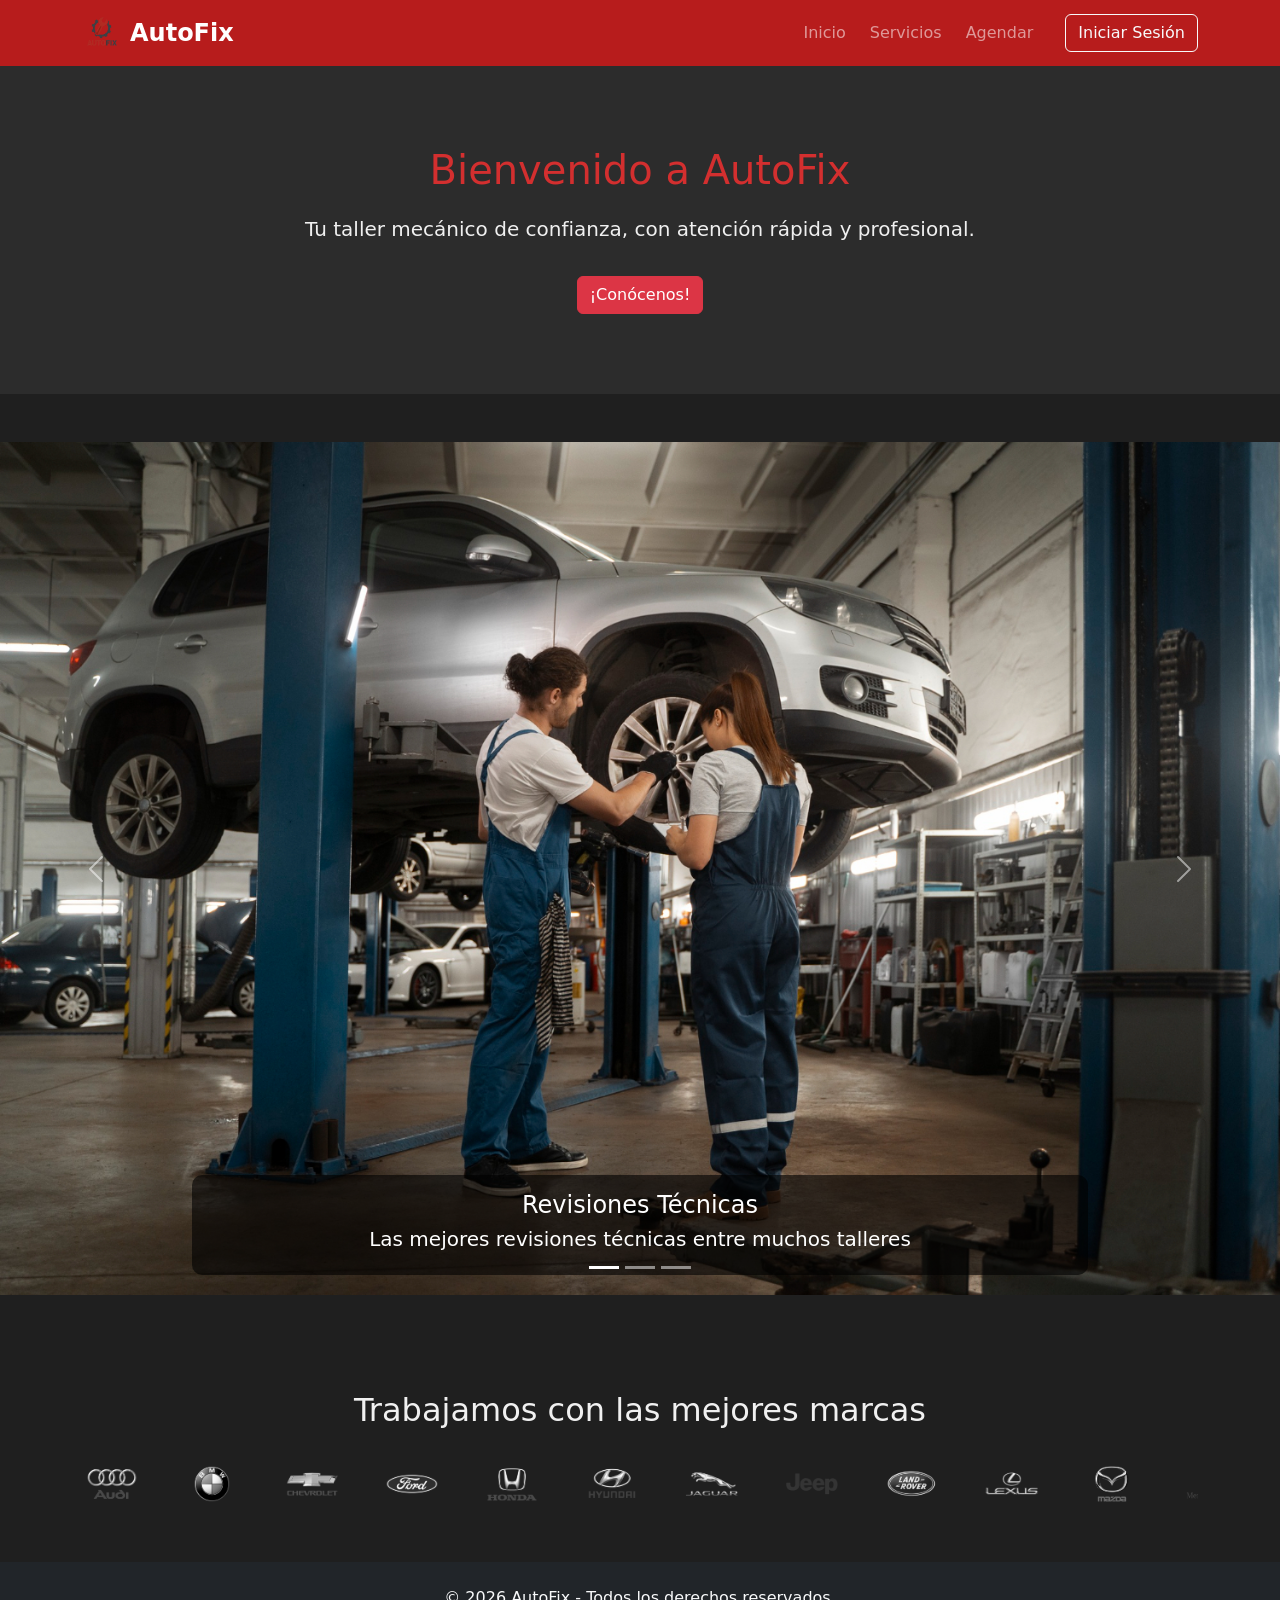
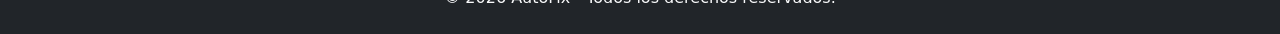
==== index.html @ a1d2fccf "commit" ====
<!DOCTYPE html>
<html lang="es">
<head>
  <meta charset="UTF-8" />
  <meta name="viewport" content="width=device-width, initial-scale=1.0"/>
  <title>AutoFix - Taller Mecánico</title>
  <!-- Bootstrap CSS -->
  <link href="https://cdn.jsdelivr.net/npm/bootstrap@5.3.3/dist/css/bootstrap.min.css" rel="stylesheet">
  <link rel="stylesheet" href="css/index.css">
</head>
<body>

<iframe
  src="partials/navbar.html"
  title="Barra de navegación"
  style="width:100%;height:66px;border:0;display:block"
  loading="eager"></iframe>

<!-- HERO SECTION -->
<section class="hero">
  <div class="container">
    <h1>Bienvenido a AutoFix</h1>
    <p class="lead">Tu taller mecánico de confianza, con atención rápida y profesional.</p>
    <a href="autofix.html" class="btn btn-danger mt-3">¡Conócenos!</a>
  </div>
</section>

<!-- CARRUSEL PRINCIPAL -->
<section class="container-fluid p-0 my-5">
  <div id="carouselExampleCaptions" class="carousel slide" data-bs-ride="carousel">
    <div class="carousel-indicators">
      <button type="button" data-bs-target="#carouselExampleCaptions" data-bs-slide-to="0" class="active" aria-current="true" aria-label="Slide 1"></button>
      <button type="button" data-bs-target="#carouselExampleCaptions" data-bs-slide-to="1" aria-label="Slide 2"></button>
      <button type="button" data-bs-target="#carouselExampleCaptions" data-bs-slide-to="2" aria-label="Slide 3"></button>
    </div>
    <div class="carousel-inner">
      <div class="carousel-item active">
        <img src="imagenes/2150170020.jpg" class="d-block w-100" alt="Revisión técnica">
        <div class="carousel-caption d-block">
          <h4>Revisiones Técnicas</h4>
          <h5>Las mejores revisiones técnicas entre muchos talleres</h5>
        </div>
      </div>
      <div class="carousel-item">
        <img src="imagenes/timos_talleres.jpg" class="d-block w-100" alt="Cambio de aceite">
        <div class="carousel-caption d-block">
          <h4>Cambios de Aceite</h4>
          <h5>Mucho más rápido que otros talleres y con aceite de calidad</h5>
        </div>
      </div>
      <div class="carousel-item">
        <img src="imagenes/como-reparar-un-motor.jpg" class="d-block w-100" alt="Reparación de motor">
        <div class="carousel-caption d-block">
          <h4>Reparación de Motor</h4>
          <h5>Rápida y barata, la mejor de todas</h5>
        </div>
      </div>
    </div>
    <button class="carousel-control-prev" type="button" data-bs-target="#carouselExampleCaptions" data-bs-slide="prev">
      <span class="carousel-control-prev-icon" aria-hidden="true"></span>
      <span class="visually-hidden">Anterior</span>
    </button>
    <button class="carousel-control-next" type="button" data-bs-target="#carouselExampleCaptions" data-bs-slide="next">
      <span class="carousel-control-next-icon" aria-hidden="true"></span>
      <span class="visually-hidden">Siguiente</span>
    </button>
  </div>
</section>

<!-- MARCAS QUE TRABAJAMOS -->
<section class="marcas py-5">
  <div class="container">
    <h2 class="text-center mb-4">Trabajamos con las mejores marcas</h2>
    <div class="marcas-scroll">
      <div class="marcas-track">
        <img src="marcas/Audi.png" alt="Marca Audi">
        <img src="marcas/Bmw.png" alt="Marca BMW">
        <img src="marcas/Chevrolet.png" alt="Marca Chevrolet">
        <img src="marcas/Ford.png" alt="Marca Ford">
        <img src="marcas/Honda.png" alt="Marca Honda">
        <img src="marcas/Hyundai.png" alt="Marca Hyundai">
        <img src="marcas/Jaguar.png" alt="Marca Jaguar">
        <img src="marcas/Jeep.png" alt="Marca Jeep">
        <img src="marcas/Land-Rover.png" alt="Marca Land Rover">
        <img src="marcas/Lexus.png" alt="Marca Lexus">
        <img src="marcas/Mazda.png" alt="Marca Mazda">
        <img src="marcas/Mercedes.png" alt="Marca Mercedes">
        <img src="marcas/Mitsubishi.png" alt="Marca Mitsubishi">
        <img src="marcas/Nissan.png" alt="Marca Nissan">
        <img src="marcas/Porsche.png" alt="Marca Porsche">
        <img src="marcas/Subaru.png" alt="Marca Subaru">
        <img src="marcas/Toyota.png" alt="Marca Toyota">
      </div>
    </div>
  </div>
</section>

<!-- FOOTER -->
<iframe
  src="partials/footer.html"
  title="Pie de página"
  style="width:100%;height:72px;border:0;display:block"
  loading="lazy"></iframe>

<!-- Bootstrap JS -->
<script src="https://cdn.jsdelivr.net/npm/bootstrap@5.3.3/dist/js/bootstrap.bundle.min.js"></script>
</body>
</html>
---- css/index.css ----
/* pagina principal */
    body {
      background-color: #1f1f1f;
      color: #f0f0f0;
    }
    .navbar {
      background-color: #d32f2f;
    }
    .hero {
      padding: 80px 20px;
      background-color: #2c2c2c;
      text-align: center;
    }
    .hero h1 {
      color: #d32f2f;
      margin-bottom: 20px;
    }
    footer {
      background-color: #333;
      padding: 20px;
      color: #bbb;
      text-align: center;
    }
    .navbar-brand img {
      width: 40px;
      height: 40px;
      object-fit: cover;
      border-radius: 50%;
      margin-right: 10px;
    }
   .navbar {
      background-color: #b71c1c;
    }
    .navbar-brand img {
      height: 50px;
    }
    .carousel-caption {
      background-color: rgba(0, 0, 0, 0.6);
      padding: 1rem;
      border-radius: 10px;
    }

    /* carusel hacia la izq con logos */

   .marcas-scroll {
  overflow: hidden;
  position: relative;
  width: 100%;
}

.marcas-track {
  display: flex;
  gap: 40px;
  width: max-content;
  animation: scrollMarcas 30s linear infinite;
}

.marcas-track img {
  height: 60px;
  object-fit: contain;
  filter: grayscale(100%);
  transition: filter 0.3s ease;
}

.marcas-track img:hover {
  filter: grayscale(0%);
}

@keyframes scrollMarcas {
  0% {
    transform: translateX(0);
  }
  100% {
    transform: translateX(-50%);
  }
}
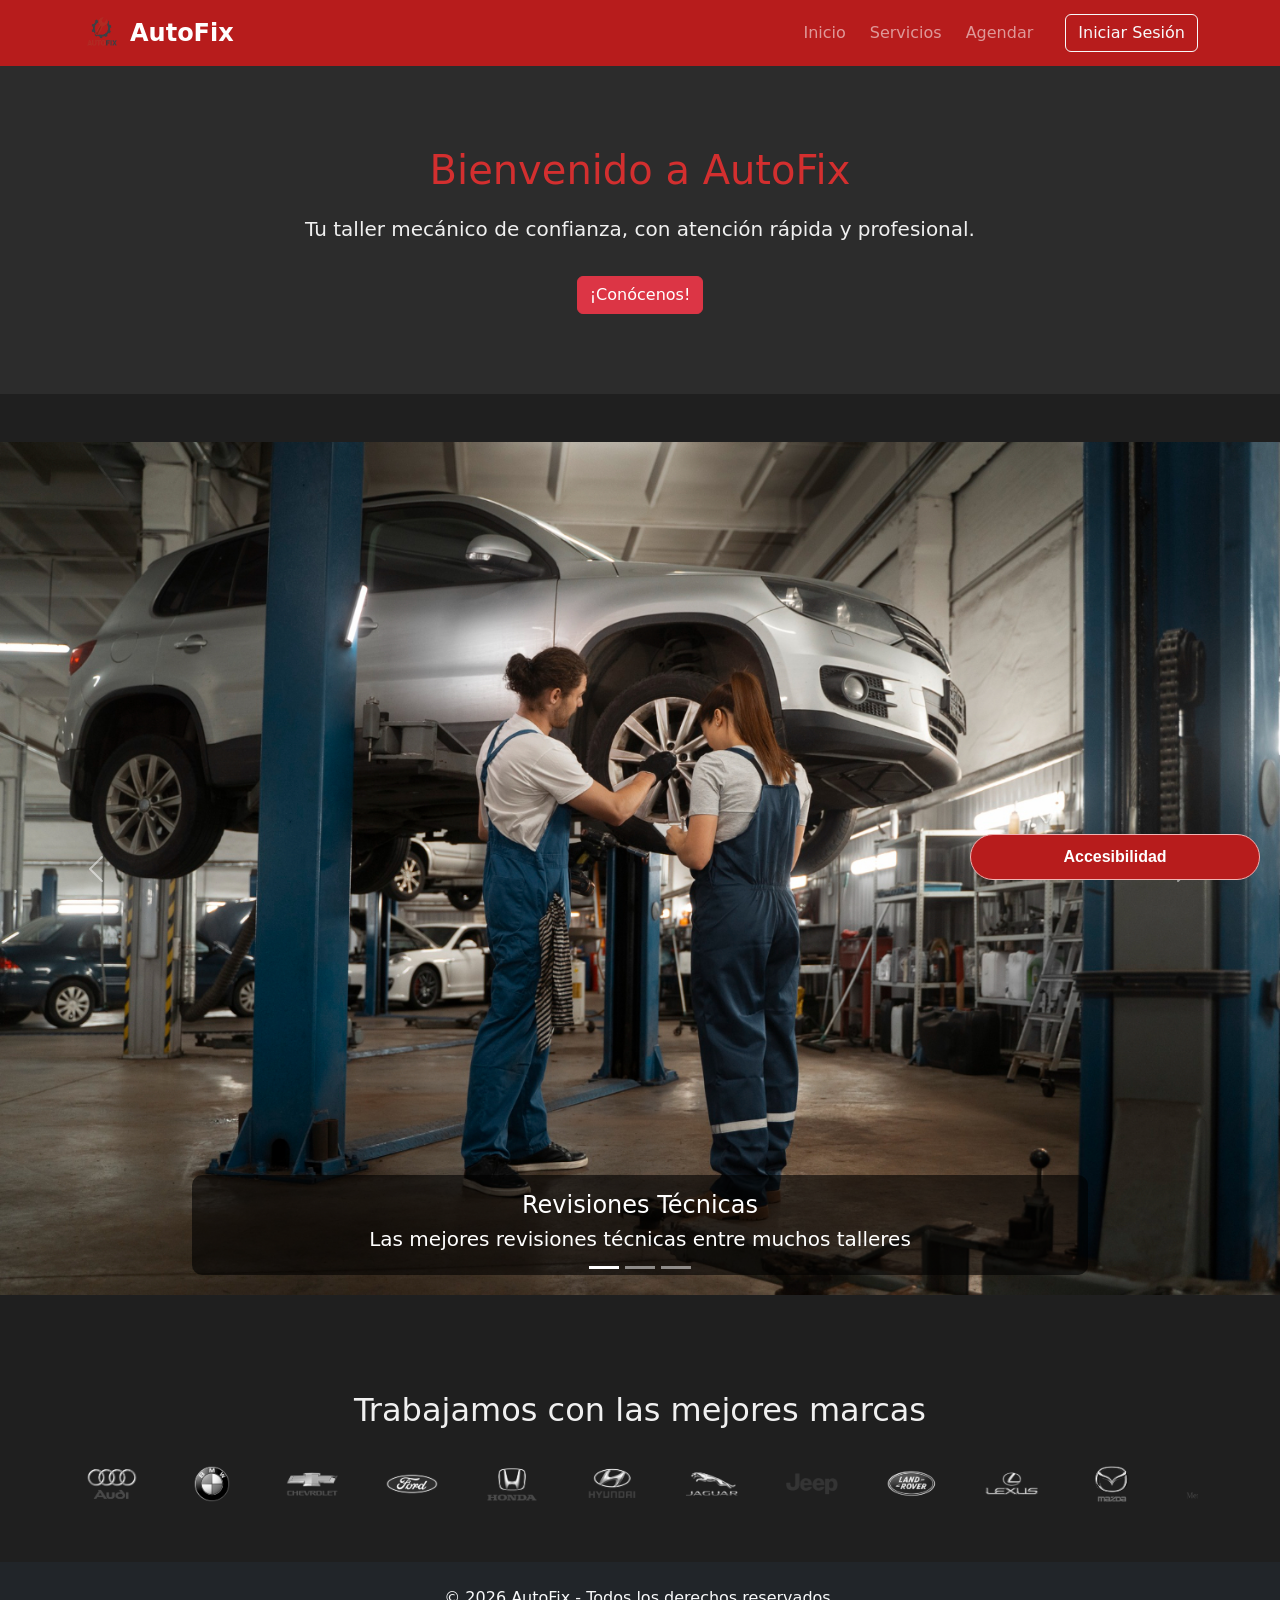
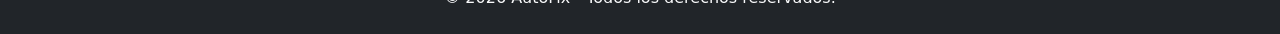
==== commit 2a9a426d: "accesibility feature" ====
--- a/index.html
+++ b/index.html
@@ -7,8 +7,14 @@
   <!-- Bootstrap CSS -->
   <link href="https://cdn.jsdelivr.net/npm/bootstrap@5.3.3/dist/css/bootstrap.min.css" rel="stylesheet">
   <link rel="stylesheet" href="css/index.css">
+  <link rel="stylesheet" href="css/accesisibility.css">
 </head>
 <body>
+<span id="normal" class="a11y-target" aria-hidden="true"></span>
+<span id="texto-grande" class="a11y-target" aria-hidden="true"></span>
+<span id="contraste" class="a11y-target" aria-hidden="true"></span>
+<span id="contraste-texto" class="a11y-target" aria-hidden="true"></span>
+<div class="page-shell">
 
 <iframe
   src="partials/navbar.html"
@@ -101,6 +107,20 @@
   title="Pie de página"
   style="width:100%;height:72px;border:0;display:block"
   loading="lazy"></iframe>
+</div>
+
+<details class="a11y-widget">
+  <summary>Accesibilidad</summary>
+  <div class="a11y-panel">
+    <p>Cambia el tamaño del texto, el contraste y el contraste del texto para una mejor experiencia.</p>
+    <div class="a11y-grid">
+      <a class="a11y-option" href="#texto-grande">Texto grande</a>
+      <a class="a11y-option" href="#contraste">Alto contraste</a>
+      <a class="a11y-option" href="#contraste-texto">Contraste + texto</a>
+      <a class="a11y-option" href="#normal">Restablecer</a>
+    </div>
+  </div>
+</details>
 
 <!-- Bootstrap JS -->
 <script src="https://cdn.jsdelivr.net/npm/bootstrap@5.3.3/dist/js/bootstrap.bundle.min.js"></script>
--- a/css/accesisibility.css
+++ b/css/accesisibility.css
@@ -0,0 +1,158 @@
+.a11y-target {
+  position: absolute;
+  width: 1px;
+  height: 1px;
+  overflow: hidden;
+  clip: rect(0, 0, 0, 0);
+}
+
+.a11y-widget {
+  position: fixed;
+  right: 20px;
+  bottom: 20px;
+  z-index: 2000;
+  width: min(92vw, 290px);
+  font-family: "Segoe UI", Tahoma, Geneva, Verdana, sans-serif;
+}
+
+.a11y-widget summary {
+  list-style: none;
+  cursor: pointer;
+  background: #b71c1c;
+  color: #ffffff;
+  border: 1px solid #f2b1b1;
+  border-radius: 999px;
+  padding: 10px 16px;
+  font-weight: 700;
+  text-align: center;
+}
+
+.a11y-widget summary::-webkit-details-marker {
+  display: none;
+}
+
+.a11y-panel {
+  margin-top: 10px;
+  background: #2a2a2a;
+  color: #f5f5f5;
+  border: 1px solid #5a5a5a;
+  border-radius: 14px;
+  padding: 12px;
+  box-shadow: 0 8px 24px rgba(0, 0, 0, 0.4);
+}
+
+.a11y-panel p {
+  margin: 0 0 10px 0;
+  font-size: 0.9rem;
+}
+
+.a11y-grid {
+  display: grid;
+  grid-template-columns: 1fr 1fr;
+  gap: 8px;
+}
+
+.a11y-option {
+  display: inline-block;
+  text-decoration: none;
+  text-align: center;
+  background: #3a3a3a;
+  color: #f4f4f4;
+  border: 1px solid #666;
+  border-radius: 10px;
+  padding: 9px 8px;
+  font-size: 0.9rem;
+}
+
+.a11y-option:hover,
+.a11y-option:focus-visible {
+  border-color: #dd6f6f;
+  color: #ffdede;
+}
+
+#texto-grande:target ~ .page-shell {
+  font-size: 120% !important;
+}
+
+#texto-grande:target ~ .page-shell * {
+  font-size: 1.2em !important;
+}
+
+#contraste:target ~ .page-shell {
+  background-color: #ededed !important;
+  color: #1f1f1f !important;
+}
+
+#contraste:target ~ .page-shell .hero,
+#contraste:target ~ .page-shell .card,
+#contraste:target ~ .page-shell .confirmacion-container,
+#contraste:target ~ .page-shell .product-card,
+#contraste:target ~ .page-shell form,
+#contraste:target ~ .page-shell .fondo {
+  background-color: #f6f6f6 !important;
+  color: #1f1f1f !important;
+}
+
+#contraste:target ~ .page-shell h1,
+#contraste:target ~ .page-shell h2,
+#contraste:target ~ .page-shell h3,
+#contraste:target ~ .page-shell h4,
+#contraste:target ~ .page-shell h5,
+#contraste:target ~ .page-shell .card-title {
+  color: #c74646 !important;
+}
+
+#contraste:target ~ .page-shell .btn,
+#contraste:target ~ .page-shell .btn-danger,
+#contraste:target ~ .page-shell .btn-custom,
+#contraste:target ~ .page-shell .btn-primary {
+  background-color: #c74646 !important;
+  border-color: #c74646 !important;
+  color: #ffffff !important;
+}
+
+#contraste:target ~ .page-shell a {
+  color: #a62e2e !important;
+}
+
+#contraste-texto:target ~ .page-shell {
+  font-size: 112%;
+  background-color: #ededed !important;
+  color: #1f1f1f !important;
+}
+
+#contraste-texto:target ~ .page-shell * {
+  font-size: 1.15em !important;
+}
+
+#contraste-texto:target ~ .page-shell .hero,
+#contraste-texto:target ~ .page-shell .card,
+#contraste-texto:target ~ .page-shell .confirmacion-container,
+#contraste-texto:target ~ .page-shell .product-card,
+#contraste-texto:target ~ .page-shell form,
+#contraste-texto:target ~ .page-shell .fondo {
+  background-color: #f6f6f6 !important;
+  color: #1f1f1f !important;
+}
+
+#contraste-texto:target ~ .page-shell h1,
+#contraste-texto:target ~ .page-shell h2,
+#contraste-texto:target ~ .page-shell h3,
+#contraste-texto:target ~ .page-shell h4,
+#contraste-texto:target ~ .page-shell h5,
+#contraste-texto:target ~ .page-shell .card-title {
+  color: #c74646 !important;
+}
+
+#contraste-texto:target ~ .page-shell .btn,
+#contraste-texto:target ~ .page-shell .btn-danger,
+#contraste-texto:target ~ .page-shell .btn-custom,
+#contraste-texto:target ~ .page-shell .btn-primary {
+  background-color: #c74646 !important;
+  border-color: #c74646 !important;
+  color: #ffffff !important;
+}
+
+#contraste-texto:target ~ .page-shell a {
+  color: #a62e2e !important;
+}
